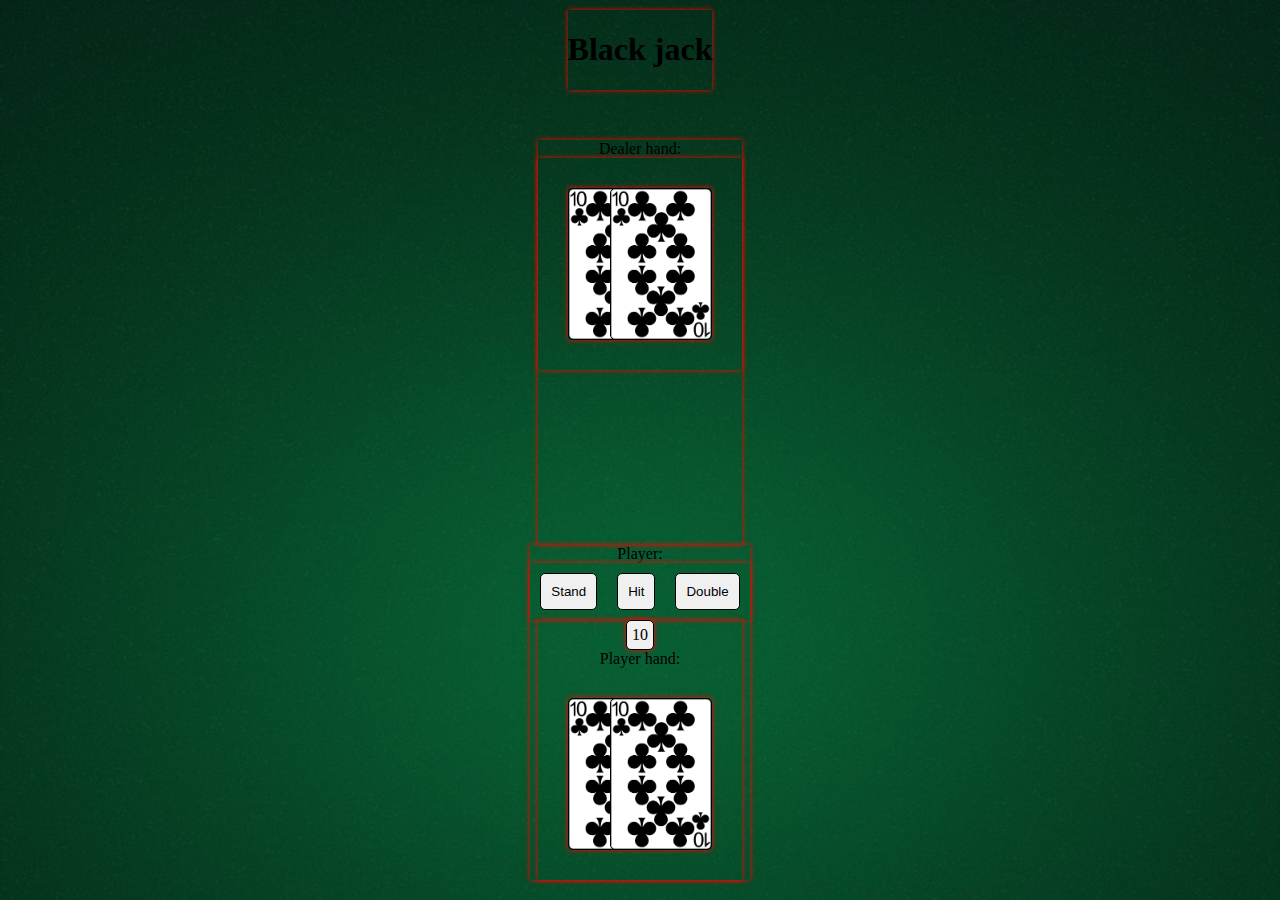
==== pokerInJS/htm/blackjack.htm @ 15832c8c "." ====
<!DOCTYPE html>
<html lang="en">
	<head>
		<meta charset="UTF-8" />
		<meta name="viewport" content="width=device-width, initial-scale=1.0" />
		<link rel="stylesheet" href="../css/style.css" />
		<title>Black jack</title>
	</head>
	<body>
		<div class="container">
			<div class="header">
				<h1>Black jack</h1>
			</div>
			<div class="table">
				Dealer hand:<br />
				<div class="hand">
					<div class="cards">
						<img src="../images/cards/10_of_clubs.png" alt="" class="card" />
						<img src="../images/cards/10_of_clubs.png" alt="" class="card" />
					</div>
				</div>
			</div>
			<div class="players">
				Player:
				<div class="action">
					<button>Stand</button>
					<button>Hit</button>
					<button>Double</button>
				</div>
				<div class="hand">
					<div class="value">10</div>
					Player hand:<br />
					<div class="cards">
						<img src="../images/cards/10_of_clubs.png" alt="" class="card" />
						<img src="../images/cards/10_of_clubs.png" alt="" class="card" />
					</div>
				</div>
			</div>
		</div>
	</body>
</html>
---- pokerInJS/css/style.css ----
body {
	background-image: url("../images/casino-table-cloth.jpg");
	background-size: cover;
	margin: 0;
	height: 100vh;
}

body,
div {
	box-sizing: border-box;
	box-shadow: 0 0 5px red;
}

div.container {
	width: 100%;
	margin: auto;
	padding: 0;
	display: flex;
	justify-content: center;
	align-items: center;
	flex-direction: column;
	height: 100vh;
}

div.header {
	display: flex;
	justify-content: center;
	align-items: center;
	margin-top: 10px;
}

div.table {
	display: flex;
	margin-top: 50px;
	flex-direction: column;
	align-items: center;
	flex: 1;
}

div.players {
	margin-bottom: 20px;
	display: flex;
	flex-direction: column;
	align-items: center;
}

div.action {
	display: flex;
}

button {
	margin: 10px;
	padding: 10px;
	border: 1px solid black;
	border-radius: 5px;
	background-color: #f0f0f0;
	cursor: pointer;
}

div.hand {
	display: flex;
	flex-direction: column;
	justify-content: center;
	align-items: center;
	justify-items: center;
	align-content: center;
}

div.value {
	padding: 5px;
	border: 1px solid black;
	border-radius: 5px;
	background-color: #f0f0f0;
}

div.cards {
	display: flex;
	margin: 30px;
}

div.cards img:nth-child(1) {
	margin-left: 0;
}

img.card {
	width: 100px;
	height: 150px;
	margin-left: -60px;
	border: 1px solid black;
	border-radius: 5px;
	cursor: pointer;
}

img.card:hover {
	border: 1px solid red;
	margin-top: -10px;
}
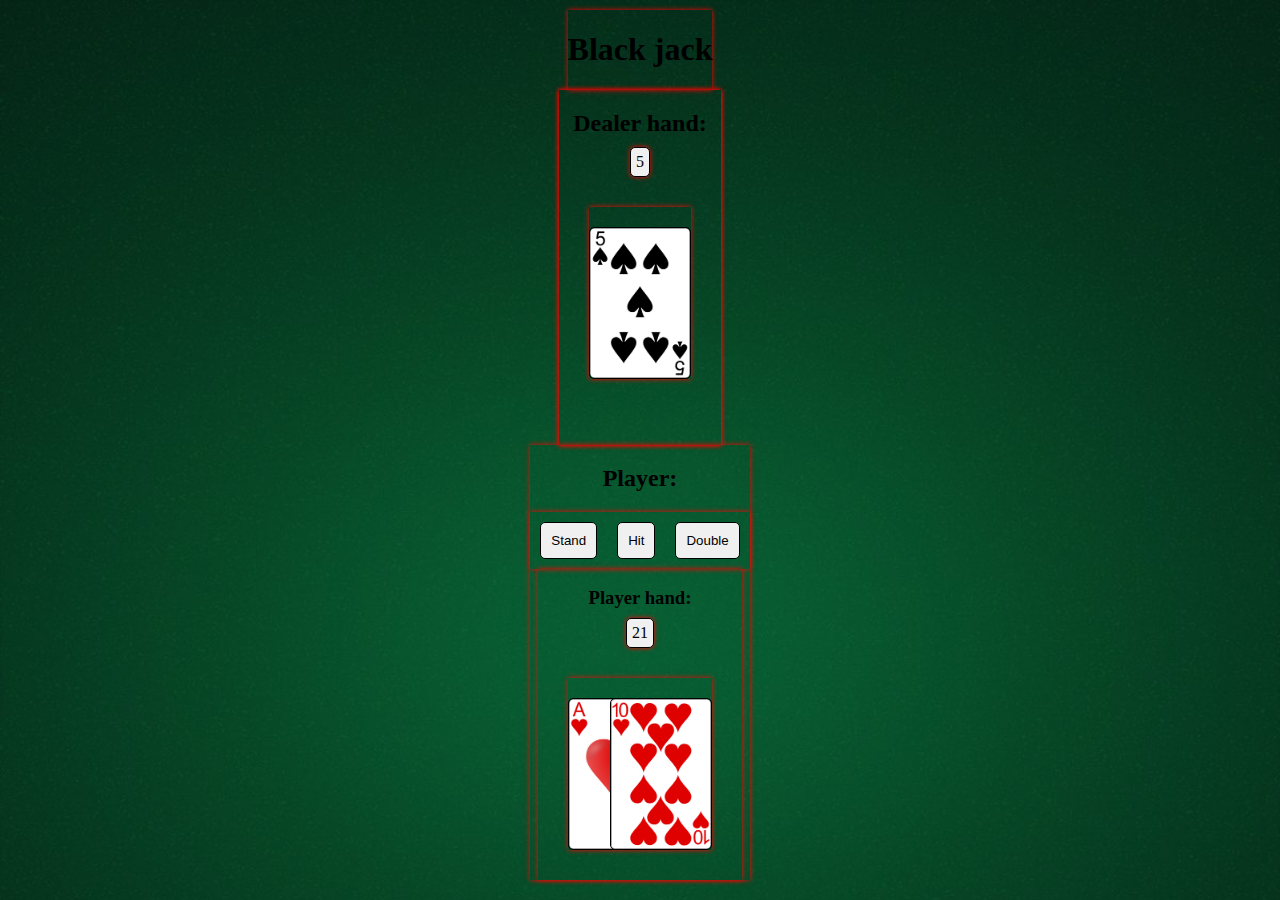
==== commit 98c26505: "linked js and htm" ====
--- a/pokerInJS/htm/blackjack.htm
+++ b/pokerInJS/htm/blackjack.htm
@@ -5,6 +5,8 @@
 		<meta name="viewport" content="width=device-width, initial-scale=1.0" />
 		<link rel="stylesheet" href="../css/style.css" />
 		<title>Black jack</title>
+		<script type="module" src="../js/baseCardGame.js"></script>
+		<script type="module" src="../js/blackjack.js"></script>
 	</head>
 	<body>
 		<div class="container">
@@ -12,28 +14,23 @@
 				<h1>Black jack</h1>
 			</div>
 			<div class="table">
-				Dealer hand:<br />
 				<div class="hand">
-					<div class="cards">
-						<img src="../images/cards/10_of_clubs.png" alt="" class="card" />
-						<img src="../images/cards/10_of_clubs.png" alt="" class="card" />
-					</div>
+					<h2>Dealer hand:</h2>
+					<div class="value" id="dealerValue"></div>
+					<div class="cards" id="dealerHand"></div>
 				</div>
 			</div>
 			<div class="players">
-				Player:
+				<h2>Player:</h2>
 				<div class="action">
-					<button>Stand</button>
-					<button>Hit</button>
-					<button>Double</button>
+					<button id="stand">Stand</button>
+					<button id="hit">Hit</button>
+					<button id="double">Double</button>
 				</div>
 				<div class="hand">
-					<div class="value">10</div>
-					Player hand:<br />
-					<div class="cards">
-						<img src="../images/cards/10_of_clubs.png" alt="" class="card" />
-						<img src="../images/cards/10_of_clubs.png" alt="" class="card" />
-					</div>
+					<h3>Player hand:</h3>
+					<div class="value" id="playerValue"></div>
+					<div class="cards" id="playerHand"></div>
 				</div>
 			</div>
 		</div>
--- a/pokerInJS/css/style.css
+++ b/pokerInJS/css/style.css
@@ -29,9 +29,9 @@
 	margin-top: 10px;
 }
 
-div.table {
+div.table, div.hand {
 	display: flex;
-	margin-top: 50px;
+	margin-top: 0px;
 	flex-direction: column;
 	align-items: center;
 	flex: 1;
@@ -57,20 +57,12 @@
 	cursor: pointer;
 }
 
-div.hand {
-	display: flex;
-	flex-direction: column;
-	justify-content: center;
-	align-items: center;
-	justify-items: center;
-	align-content: center;
-}
-
 div.value {
 	padding: 5px;
 	border: 1px solid black;
 	border-radius: 5px;
 	background-color: #f0f0f0;
+	margin-top: -10px;
 }
 
 div.cards {
@@ -86,12 +78,13 @@
 	width: 100px;
 	height: 150px;
 	margin-left: -60px;
+	margin-top: 20px;
 	border: 1px solid black;
 	border-radius: 5px;
 	cursor: pointer;
 }
 
-img.card:hover {
+/* img.card:hover {
 	border: 1px solid red;
-	margin-top: -10px;
-}
+	margin-top: 0px;
+} */
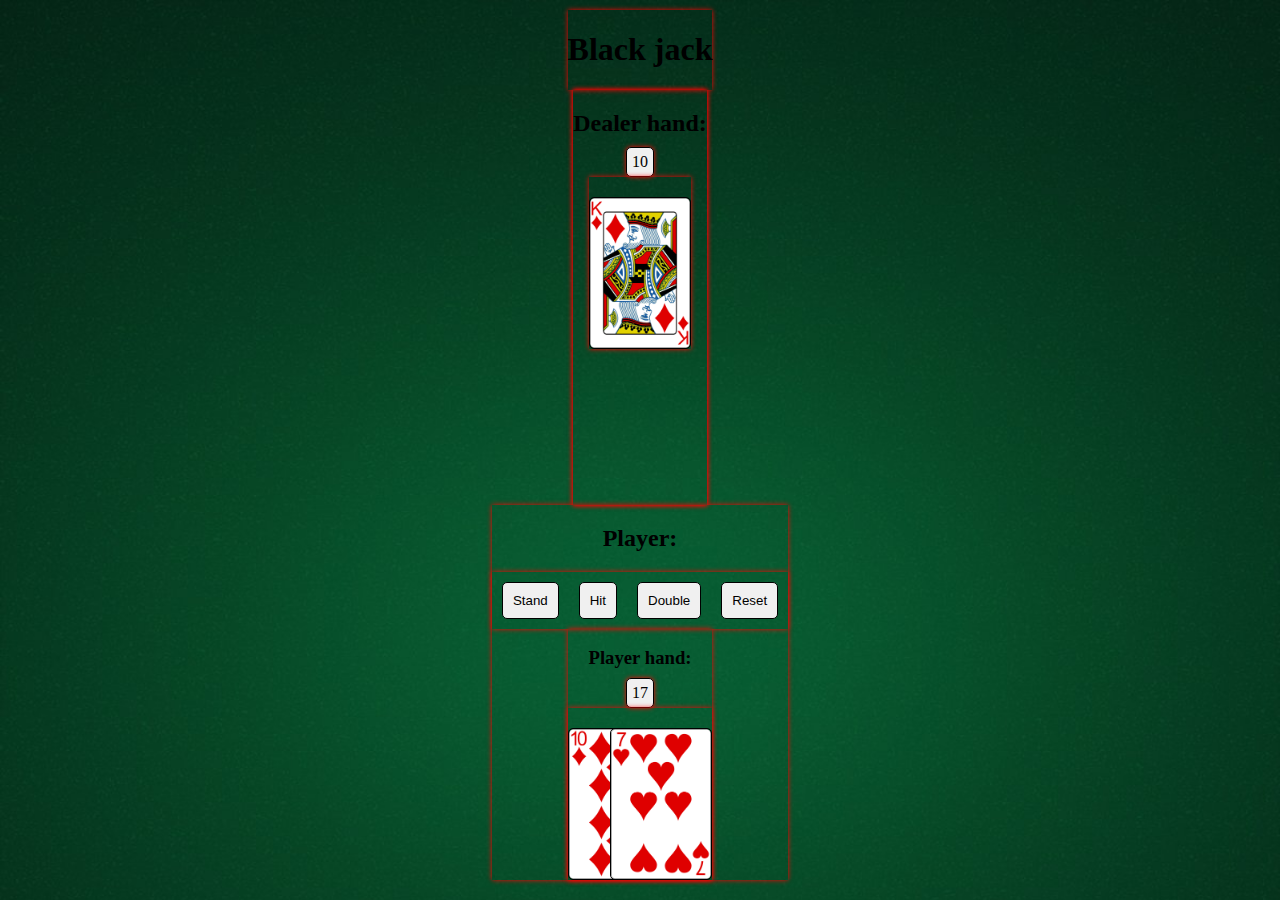
==== commit 635492b5: "." ====
--- a/pokerInJS/htm/blackjack.htm
+++ b/pokerInJS/htm/blackjack.htm
@@ -26,6 +26,7 @@
 					<button id="stand">Stand</button>
 					<button id="hit">Hit</button>
 					<button id="double">Double</button>
+					<button id="reset">Reset</button>
 				</div>
 				<div class="hand">
 					<h3>Player hand:</h3>
--- a/pokerInJS/css/style.css
+++ b/pokerInJS/css/style.css
@@ -67,7 +67,6 @@
 
 div.cards {
 	display: flex;
-	margin: 30px;
 }
 
 div.cards img:nth-child(1) {
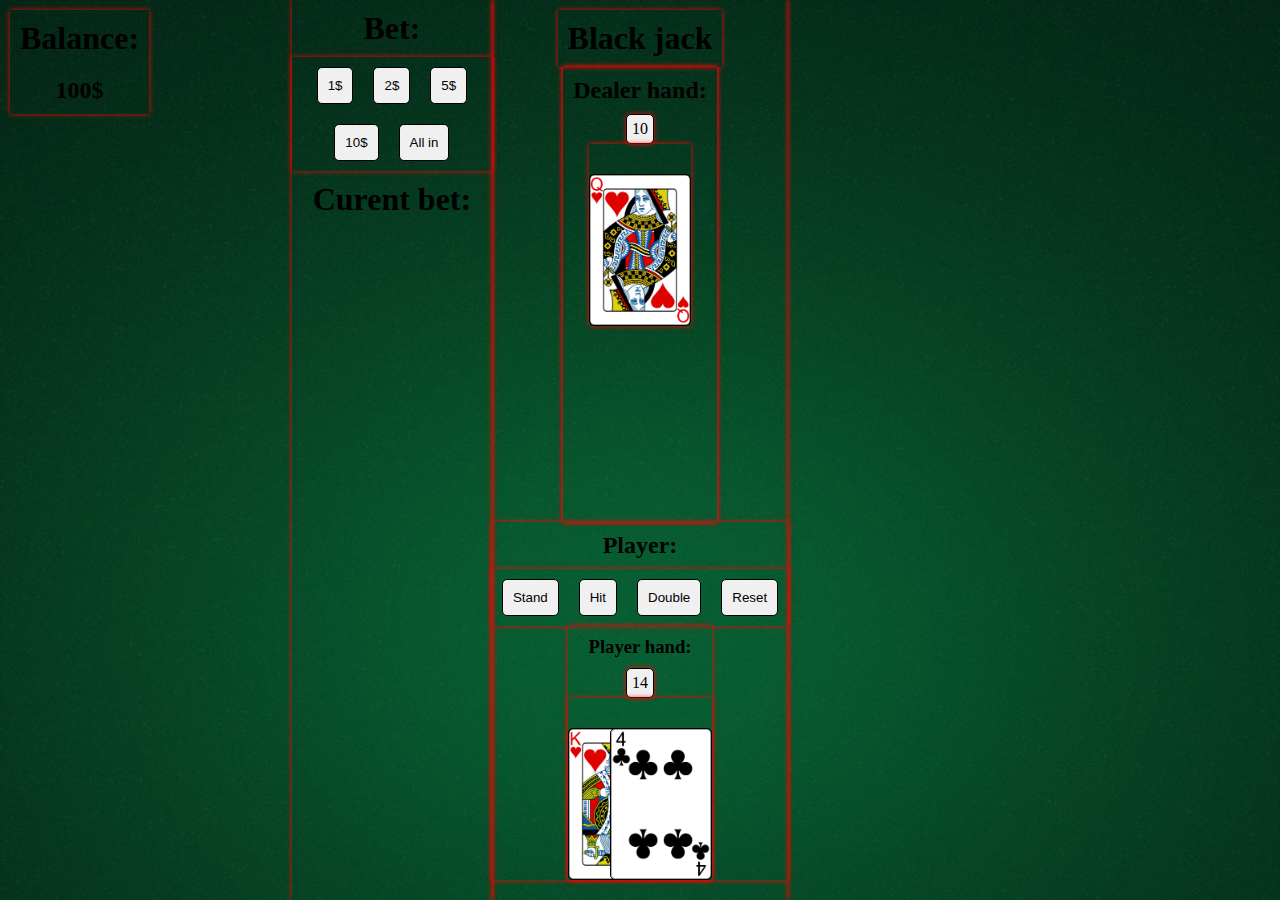
==== commit aea3fe11: "." ====
--- a/pokerInJS/htm/blackjack.htm
+++ b/pokerInJS/htm/blackjack.htm
@@ -9,6 +9,26 @@
 		<script type="module" src="../js/blackjack.js"></script>
 	</head>
 	<body>
+		<div class="balance">
+			<h1>Balance:</h1>
+			<h2 id="playerBalance"></h2>
+		</div>
+
+		<div class="filler">
+			<div class="bet">
+				<h1>Bet:</h1>
+				<div class="action">
+					<button class="betButton" id="1">1$</button>
+					<button class="betButton" id="2">2$</button>
+					<button class="betButton" id="5">5$</button>
+					<button class="betButton" id="10">10$</button>
+					<button class="betButton" id="max">All in</button>
+				</div>
+				<h1>Curent bet:</h1>
+				<h2 id="playerBet"></h2>
+			</div>
+		</div>
+
 		<div class="container">
 			<div class="header">
 				<h1>Black jack</h1>
@@ -35,5 +55,7 @@
 				</div>
 			</div>
 		</div>
+
+		<div class="filler"></div>
 	</body>
 </html>
--- a/pokerInJS/css/style.css
+++ b/pokerInJS/css/style.css
@@ -2,7 +2,8 @@
 	background-image: url("../images/casino-table-cloth.jpg");
 	background-size: cover;
 	margin: 0;
-	height: 100vh;
+	min-height: 100vh;
+	display: flex;
 }
 
 body,
@@ -11,15 +12,28 @@
 	box-shadow: 0 0 5px red;
 }
 
+div.bet {
+	width: 200px;
+	display: flex;
+	flex-direction: column;
+	align-items: center;
+}
+
+div.filler {
+	display: flex;
+	justify-content: right;
+	flex: 1;
+}
+
 div.container {
-	width: 100%;
+	width: fit-content;
 	margin: auto;
 	padding: 0;
 	display: flex;
 	justify-content: center;
 	align-items: center;
 	flex-direction: column;
-	height: 100vh;
+	min-height: 100vh;
 }
 
 div.header {
@@ -44,13 +58,10 @@
 	align-items: center;
 }
 
-div.action {
-	display: flex;
-}
-
 button {
 	margin: 10px;
 	padding: 10px;
+	width: fit-content;
 	border: 1px solid black;
 	border-radius: 5px;
 	background-color: #f0f0f0;
@@ -62,7 +73,7 @@
 	border: 1px solid black;
 	border-radius: 5px;
 	background-color: #f0f0f0;
-	margin-top: -10px;
+	/* margin-top: -10px; */
 }
 
 div.cards {
@@ -76,14 +87,35 @@
 img.card {
 	width: 100px;
 	height: 150px;
+	margin-top: 30px;
 	margin-left: -60px;
-	margin-top: 20px;
 	border: 1px solid black;
 	border-radius: 5px;
-	cursor: pointer;
+}
+
+h1, h2, h3 {
+	margin: 10px;
+}
+
+div.action {
+	display: flex;
+	flex-wrap: wrap;
+	justify-content: center;
 }
 
 /* img.card:hover {
+	cursor: pointer;
 	border: 1px solid red;
-	margin-top: 0px;
+	margin-top: 10px;
 } */
+
+.balance {
+	position: absolute;
+	margin: 10px;
+	display: flex;
+	flex-direction: column;
+	left: 0;
+	top: 0;
+	justify-content: center;
+	align-items: center;
+}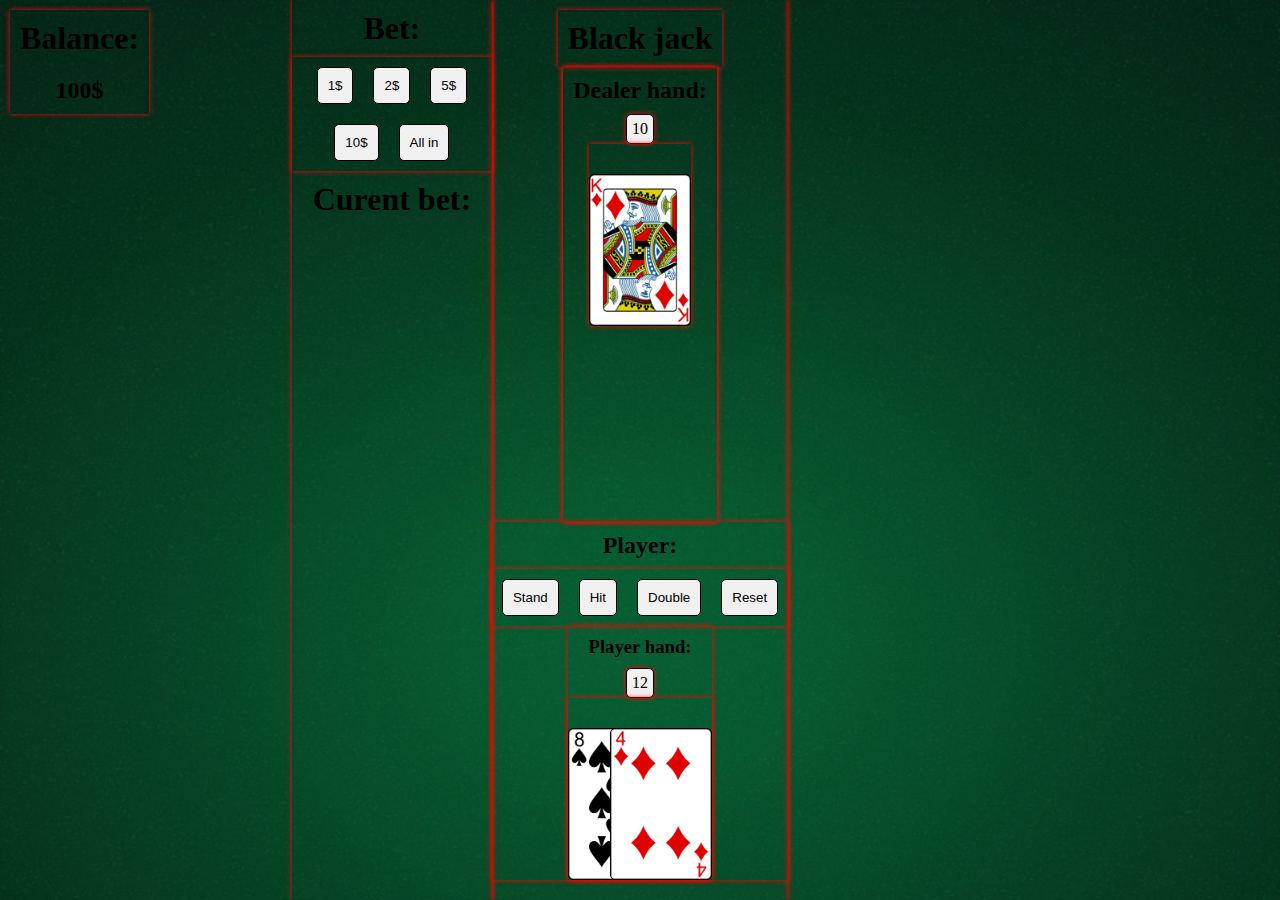
==== commit 7d258fa5: "Preload cards" ====
--- a/pokerInJS/htm/blackjack.htm
+++ b/pokerInJS/htm/blackjack.htm
@@ -55,7 +55,6 @@
 				</div>
 			</div>
 		</div>
-
 		<div class="filler"></div>
 	</body>
 </html>
--- a/pokerInJS/css/style.css
+++ b/pokerInJS/css/style.css
@@ -43,7 +43,8 @@
 	margin-top: 10px;
 }
 
-div.table, div.hand {
+div.table,
+div.hand {
 	display: flex;
 	margin-top: 0px;
 	flex-direction: column;
@@ -93,7 +94,9 @@
 	border-radius: 5px;
 }
 
-h1, h2, h3 {
+h1,
+h2,
+h3 {
 	margin: 10px;
 }
 
@@ -118,4 +121,4 @@
 	top: 0;
 	justify-content: center;
 	align-items: center;
-}+}
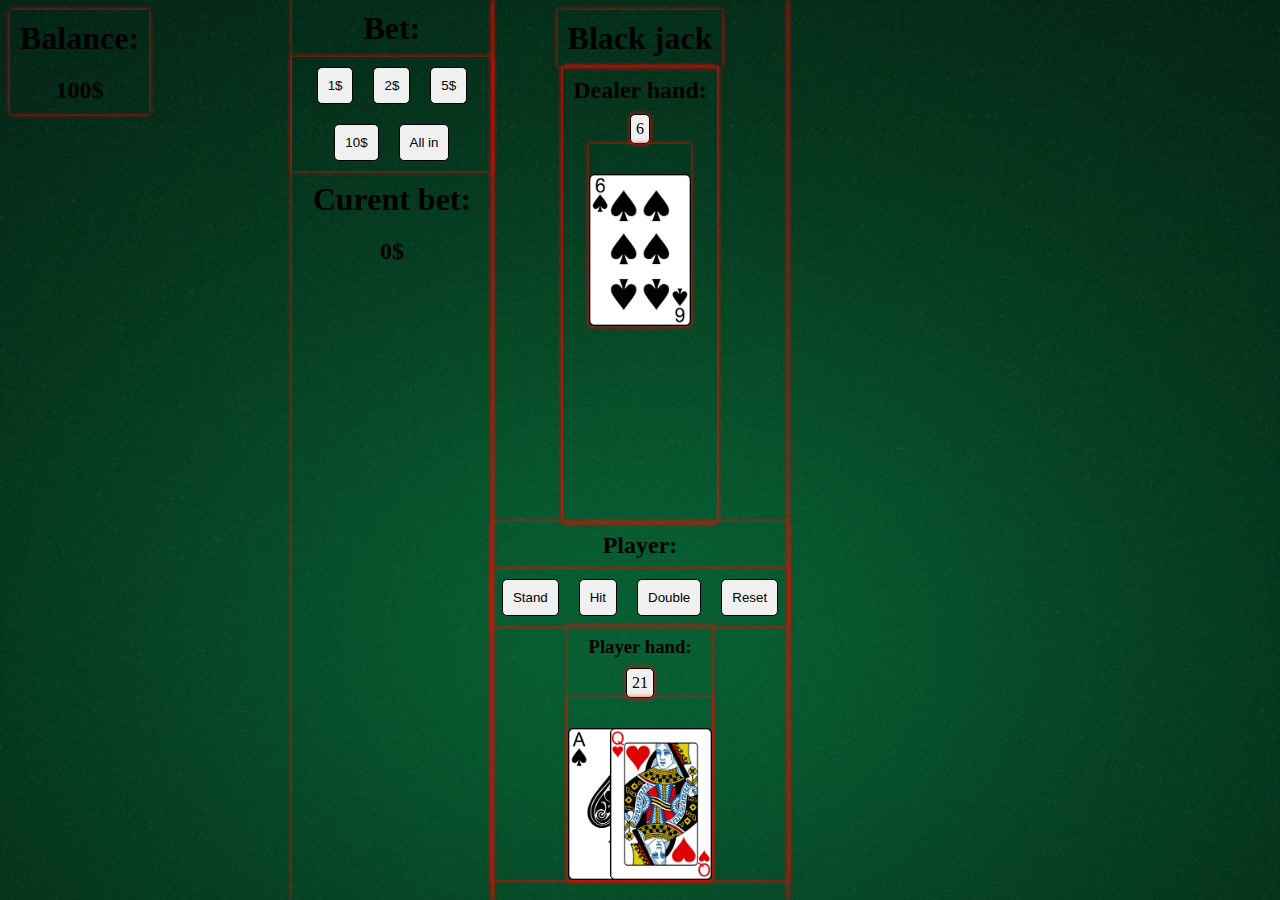
==== commit 056d8002: "." ====
--- a/pokerInJS/htm/blackjack.htm
+++ b/pokerInJS/htm/blackjack.htm
@@ -25,7 +25,7 @@
 					<button class="betButton" id="max">All in</button>
 				</div>
 				<h1>Curent bet:</h1>
-				<h2 id="playerBet"></h2>
+				<h2 id="playerBet">0$</h2>
 			</div>
 		</div>
 
